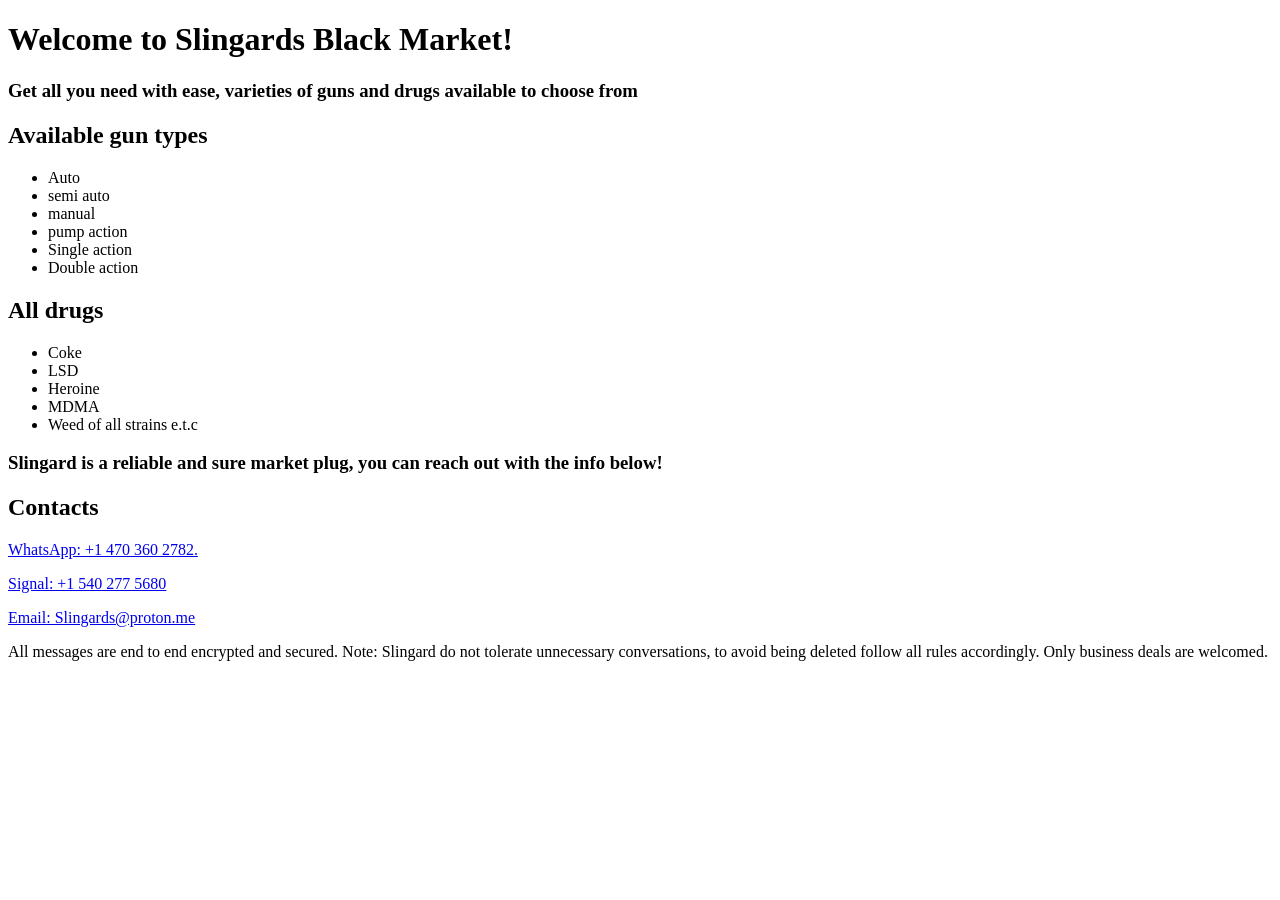
==== app/templates/index.html @ 4f253424 "First commit" ====
<!DOCTYPE html>
<html>
    <head>
        <title>Slingards Market</title>
        <link rel="stylesheet" href="{{url_for('static', filename='paste.css')}}">
    </head>
    <body>
        <div id= "container">
            <div id="first_div" class="all">
                <h1>Welcome to Slingards Black Market!</h1>
                <h3>Get all you need with ease, varieties of guns and drugs available to choose from</h2>
                <h2 class="list_headings">Available gun types</h2>
                <ul>
                    <li>Auto</li>
                    <li>semi auto</li>
                    <li>manual</li>
                    <li>pump action</li>
                    <li>Single action</li>
                    <li>Double action</li>
                </ul>
                <h2 class="list_headings">All drugs</h2>
                <Ul>
                    <li>Coke</li>
                    <li>LSD</li>
                    <li>Heroine</li>
                    <li>MDMA</li>
                    <li>Weed of all strains e.t.c</li>
                </ul>
            </div>
            <div id="second_div" class="all">
                <h3>Slingard is a reliable and sure market plug, you can reach out with the info below!</h5>
                <h2 class="list_headings">Contacts</h2>
                <a href="https://wa.link/gnn7om"><p>WhatsApp: +1 470 360 2782.</p></a>
                <a href="https://signal.me/#eu/Ztx_ZHMy2xJS8mGei2bSp9ytH5PeQ2k0LXptmBjFUMOhzG-EAe5LZJHhdP_jcSeZ"><p>Signal: +1 540 277 5680</p></a>
                <a href="https://mail.proton.me/u/0/inbox"><p>Email: Slingards@proton.me</p></a>
            </div>
            <div id="third_div" class="all" >All messages are end to end encrypted and secured.
                Note: Slingard do not tolerate unnecessary conversations,
                to avoid being deleted follow all rules accordingly. Only business deals are welcomed.
            </div>
        </div>
    </body>
</html>
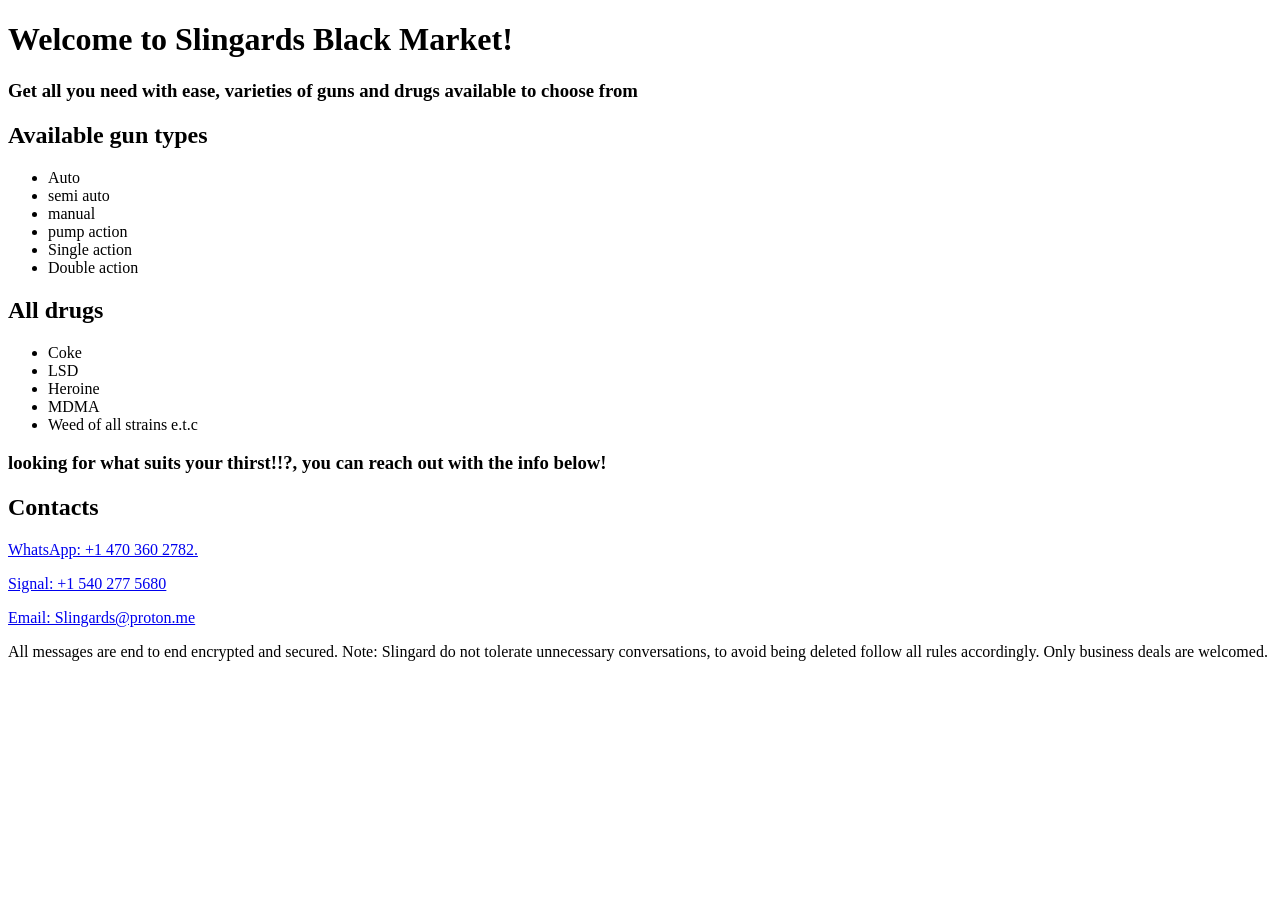
==== commit a7b33701: "updated layouts" ====
--- a/app/templates/index.html
+++ b/app/templates/index.html
@@ -1,8 +1,12 @@
 <!DOCTYPE html>
 <html>
     <head>
+        <meta name="viewport" content="width=device-width, initial-scale=1.0">
         <title>Slingards Market</title>
         <link rel="stylesheet" href="{{url_for('static', filename='paste.css')}}">
+         <link rel="preconnect" href="https://fonts.googleapis.com">
+        <link rel="preconnect" href="https://fonts.gstatic.com" crossorigin>
+        <link href="https://fonts.googleapis.com/css2?family=Noto+Sans:ital,wght@0,100..900;1,100..900&family=Roboto:ital,wght@0,100..900;1,100..900&display=swap" rel="stylesheet">
     </head>
     <body>
         <div id= "container">
@@ -28,7 +32,7 @@
                 </ul>
             </div>
             <div id="second_div" class="all">
-                <h3>Slingard is a reliable and sure market plug, you can reach out with the info below!</h5>
+                <h3>looking for what suits your thirst!!?, you can reach out with the info below!</h5>
                 <h2 class="list_headings">Contacts</h2>
                 <a href="https://wa.link/gnn7om"><p>WhatsApp: +1 470 360 2782.</p></a>
                 <a href="https://signal.me/#eu/Ztx_ZHMy2xJS8mGei2bSp9ytH5PeQ2k0LXptmBjFUMOhzG-EAe5LZJHhdP_jcSeZ"><p>Signal: +1 540 277 5680</p></a>
